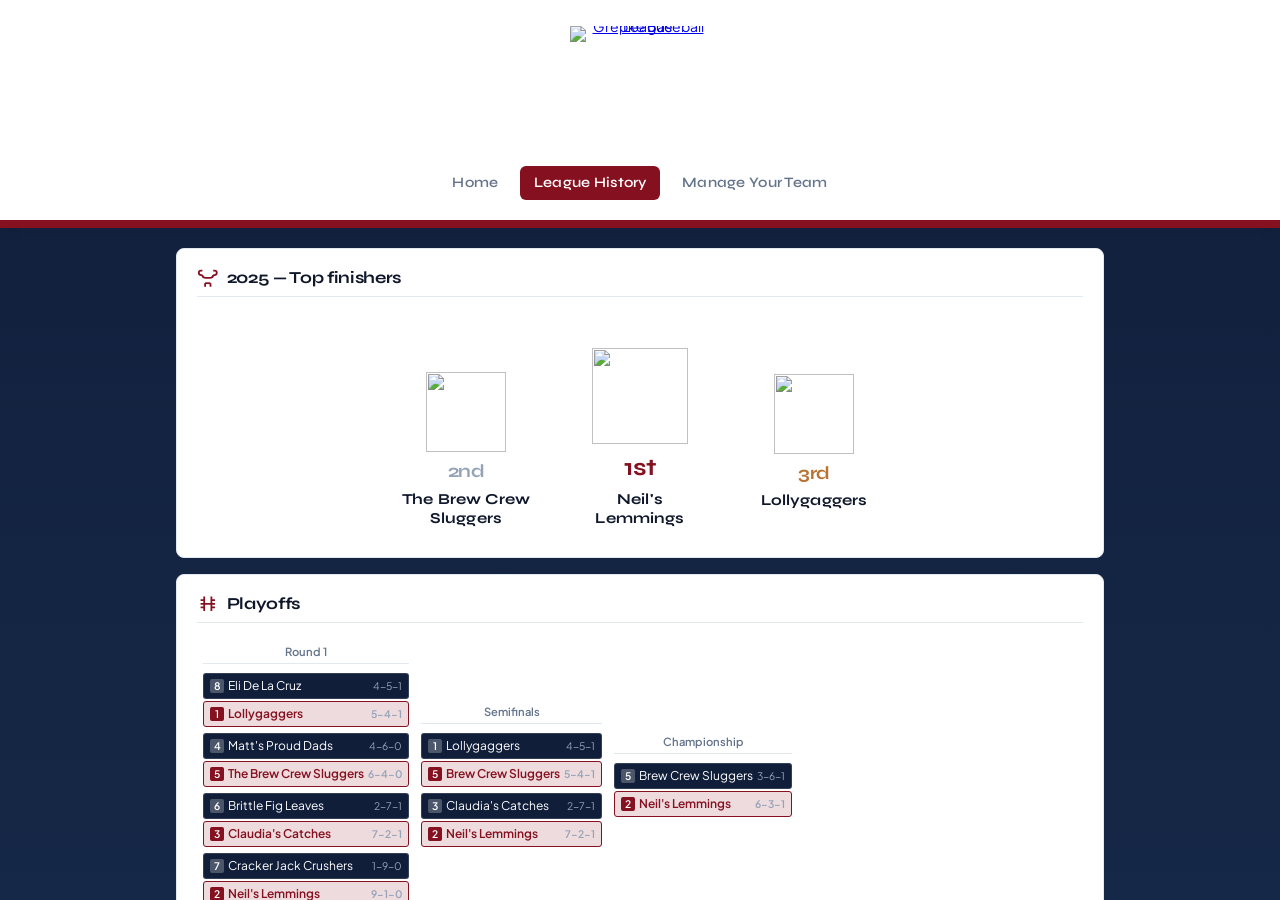
==== league-history.html @ 6f069b32 "Add files via upload" ====
<!DOCTYPE html>
<html lang="en">
<head>
  <meta charset="UTF-8" />
  <meta name="viewport" content="width=device-width, initial-scale=1.0" />
  <title>League History — Grepke Baseball League</title>
  <link rel="preconnect" href="https://fonts.googleapis.com" />
  <link rel="preconnect" href="https://fonts.gstatic.com" crossorigin />
  <link href="https://fonts.googleapis.com/css2?family=Syne:wght@400;500;600;700;800&family=Plus+Jakarta+Sans:ital,wght@0,400;0,500;0,600;0,700;1,400&display=swap" rel="stylesheet" />
  <link rel="stylesheet" href="styles.css" />
</head>
<body>
  <header class="site-header">
    <a href="index.html" class="site-header__logo">
      <img src="assets/logo.png" alt="Grepke Baseball League" width="160" height="160" />
    </a>
    <nav class="nav">
      <a href="index.html">Home</a>
      <a href="league-history.html" class="active">League History</a>
      <a href="https://www.espn.com/fantasy/baseball/" target="_blank" rel="noopener noreferrer" class="nav__manage">Manage Your Team</a>
    </nav>
  </header>

  <main>
    <section class="card podium-section">
      <h2 class="card__heading"><span class="card__icon" aria-hidden="true"><svg viewBox="0 0 24 24" fill="none" stroke="currentColor" stroke-width="2"><path d="M6 9H4.5a2.5 2.5 0 010-5H6M18 9h1.5a2.5 2.5 0 000-5H18"/><path d="M6 9a3 3 0 003 3h6a3 3 0 003-3M9 22v-4M15 22v-4"/><path d="M9 18h6"/></svg></span>2025 — Top finishers</h2>
      <div class="podium">
        <div class="podium-block second">
          <img src="assets/trophy_second.svg" alt="" class="podium-block__trophy" width="80" height="80" />
          <span class="place" aria-hidden="true">2nd</span>
          <span class="team-name">The Brew Crew Sluggers</span>
        </div>
        <div class="podium-block first">
          <img src="assets/trophy_first.svg" alt="" class="podium-block__trophy" width="80" height="80" />
          <span class="place" aria-hidden="true">1st</span>
          <span class="team-name">Neil's Lemmings</span>
        </div>
        <div class="podium-block third">
          <img src="assets/trophy_third.svg" alt="" class="podium-block__trophy" width="80" height="80" />
          <span class="place" aria-hidden="true">3rd</span>
          <span class="team-name">Lollygaggers</span>
        </div>
      </div>
    </section>

    <section class="card bracket-section">
      <h2 class="card__heading"><span class="card__icon" aria-hidden="true"><svg viewBox="0 0 24 24" fill="none" stroke="currentColor" stroke-width="2"><path d="M8 4v16M16 4v16M4 8h4M4 16h4M16 8h4M16 16h4"/><path d="M4 12h16"/></svg></span>Playoffs</h2>
      <div class="bracket-wrap bracket-wrap--unified">
        <div class="bracket bracket--unified bracket--main">
          <div class="bracket-round">
            <div class="bracket-round-title">Round 1</div>
            <div class="bracket-game"><div class="bracket-slot"><span class="seed">8</span><span class="name">Eli De La Cruz</span><span class="record">4-5-1</span></div><div class="bracket-slot winner"><span class="seed">1</span><span class="name">Lollygaggers</span><span class="record">5-4-1</span></div></div>
            <div class="bracket-game"><div class="bracket-slot"><span class="seed">4</span><span class="name">Matt's Proud Dads</span><span class="record">4-6-0</span></div><div class="bracket-slot winner"><span class="seed">5</span><span class="name">The Brew Crew Sluggers</span><span class="record">6-4-0</span></div></div>
            <div class="bracket-game"><div class="bracket-slot"><span class="seed">6</span><span class="name">Brittle Fig Leaves</span><span class="record">2-7-1</span></div><div class="bracket-slot winner"><span class="seed">3</span><span class="name">Claudia's Catches</span><span class="record">7-2-1</span></div></div>
            <div class="bracket-game"><div class="bracket-slot"><span class="seed">7</span><span class="name">Cracker Jack Crushers</span><span class="record">1-9-0</span></div><div class="bracket-slot winner"><span class="seed">2</span><span class="name">Neil's Lemmings</span><span class="record">9-1-0</span></div></div>
          </div>
          <div class="bracket-round">
            <div class="bracket-round-title">Semifinals</div>
            <div class="bracket-game"><div class="bracket-slot"><span class="seed">1</span><span class="name">Lollygaggers</span><span class="record">4-5-1</span></div><div class="bracket-slot winner"><span class="seed">5</span><span class="name">Brew Crew Sluggers</span><span class="record">5-4-1</span></div></div>
            <div class="bracket-game"><div class="bracket-slot"><span class="seed">3</span><span class="name">Claudia's Catches</span><span class="record">2-7-1</span></div><div class="bracket-slot winner"><span class="seed">2</span><span class="name">Neil's Lemmings</span><span class="record">7-2-1</span></div></div>
          </div>
          <div class="bracket-round">
            <div class="bracket-round-title">Championship</div>
            <div class="bracket-game"><div class="bracket-slot"><span class="seed">5</span><span class="name">Brew Crew Sluggers</span><span class="record">3-6-1</span></div><div class="bracket-slot winner"><span class="seed">2</span><span class="name">Neil's Lemmings</span><span class="record">6-3-1</span></div></div>
          </div>
        </div>
      </div>
      <h3 class="bracket-subtitle">Consolation bracket</h3>
      <div class="bracket-wrap bracket-wrap--unified bracket-wrap--consolation">
        <div class="bracket bracket--unified bracket--consolation">
          <div class="bracket-round bracket-round--consol">
            <div class="bracket-round-title">Consol. R2</div>
            <div class="bracket-game"><div class="bracket-slot"><span class="seed">6</span><span class="name">Brittle Fig Leaves</span><span class="record">4-6-0</span></div><div class="bracket-slot winner"><span class="seed">4</span><span class="name">Matt's Proud Dads</span><span class="record">6-4-0</span></div></div>
            <div class="bracket-game"><div class="bracket-slot"><span class="seed">8</span><span class="name">Eli De La Cruz</span><span class="record">3-6-1</span></div><div class="bracket-slot winner"><span class="seed">7</span><span class="name">Cracker Jack Crushers</span><span class="record">6-3-1</span></div></div>
          </div>
          <div class="bracket-round bracket-round--consol">
            <div class="bracket-round-title">Consol. R3</div>
            <div class="bracket-game"><div class="bracket-slot"><span class="seed">3</span><span class="name">Claudia's Catches</span><span class="record">3-6-1</span></div><div class="bracket-slot winner"><span class="seed">1</span><span class="name">Lollygaggers</span><span class="record">6-3-1</span></div></div>
            <div class="bracket-game"><div class="bracket-slot"><span class="seed">7</span><span class="name">Cracker Jack Crushers</span><span class="record">1-9-0</span></div><div class="bracket-slot winner"><span class="seed">4</span><span class="name">Matt's Proud Dads</span><span class="record">9-1-0</span></div></div>
            <div class="bracket-game"><div class="bracket-slot"><span class="seed">8</span><span class="name">Eli De La Cruz</span><span class="record">5-5-0</span></div><div class="bracket-slot"><span class="seed">6</span><span class="name">Brittle Fig Leaves</span><span class="record">5-5-0</span></div></div>
          </div>
        </div>
      </div>
    </section>

    <section class="card">
      <h2 class="card__heading"><span class="card__icon card__icon--secondary" aria-hidden="true"><svg viewBox="0 0 24 24" fill="none" stroke="currentColor" stroke-width="2"><path d="M14 2H6a2 2 0 00-2 2v16a2 2 0 002 2h12a2 2 0 002-2V8z"/><path d="M14 2v6h6M16 13H8M16 17H8M10 9H8"/></svg></span>2025 — Season stats</h2>
      <p class="section-title">(R, H, TB, HR, AVG, IP, W, SV, ERA, WHIP)</p>
      <table>
        <thead>
          <tr>
            <th>RK</th>
            <th>Team</th>
            <th>R</th>
            <th>H</th>
            <th>TB</th>
            <th>HR</th>
            <th>AVG</th>
            <th>IP</th>
            <th>W</th>
            <th>SV</th>
            <th>ERA</th>
            <th>WHIP</th>
          </tr>
        </thead>
        <tbody>
          <tr><td>1</td><td>Neil's Lemmings</td><td>845</td><td>240</td><td>818</td><td>162</td><td>0.2587</td><td>1187</td><td>84</td><td>91</td><td>3.118</td><td>1.141</td></tr>
          <tr><td>2</td><td>The Brew Crew Sluggers</td><td>872</td><td>254</td><td>856</td><td>209</td><td>0.2505</td><td>927</td><td>56</td><td>43</td><td>3.466</td><td>1.141</td></tr>
          <tr><td>3</td><td>Lollygaggers</td><td>865</td><td>244</td><td>851</td><td>142</td><td>0.2622</td><td>1270</td><td>85</td><td>80</td><td>3.367</td><td>1.183</td></tr>
          <tr><td>4</td><td>Claudia's Catches of the Day</td><td>820</td><td>250</td><td>812</td><td>102</td><td>0.2594</td><td>994</td><td>74</td><td>93</td><td>3.305</td><td>1.079</td></tr>
          <tr><td>5</td><td>Matt's Proud Dads</td><td>837</td><td>241</td><td>867</td><td>138</td><td>0.2583</td><td>1141</td><td>76</td><td>112</td><td>3.154</td><td>1.103</td></tr>
          <tr><td>6</td><td>The Cracker Jack Crushers</td><td>773</td><td>224</td><td>690</td><td>128</td><td>0.2527</td><td>721</td><td>51</td><td>29</td><td>3.841</td><td>1.257</td></tr>
          <tr><td>7</td><td>Brittle Fig Leaves</td><td>768</td><td>211</td><td>778</td><td>127</td><td>0.2463</td><td>1106</td><td>78</td><td>66</td><td>3.295</td><td>1.112</td></tr>
          <tr><td>8</td><td>Eli De La Cruz</td><td>807</td><td>221</td><td>725</td><td>122</td><td>0.2671</td><td>977</td><td>47</td><td>43</td><td>3.789</td><td>1.182</td></tr>
        </tbody>
      </table>
    </section>

    <section class="card">
      <h2 class="card__heading"><span class="card__icon card__icon--secondary" aria-hidden="true"><svg viewBox="0 0 24 24" fill="none" stroke="currentColor" stroke-width="2"><path d="M12 20V10M18 20V4M6 20v-4"/><line x1="12" y1="10" x2="12" y2="20"/><line x1="18" y1="4" x2="18" y2="20"/><line x1="6" y1="16" x2="6" y2="20"/></svg></span>2025 — Regular season</h2>
      <table>
        <thead>
          <tr>
            <th>RK</th>
            <th>Team</th>
            <th>W</th>
            <th>L</th>
            <th>T</th>
            <th>PCT</th>
          </tr>
        </thead>
        <tbody>
          <tr><td>1</td><td>Lollygaggers</td><td>86</td><td>44</td><td>10</td><td>0.65</td></tr>
          <tr><td>2</td><td>Neil's Lemmings</td><td>87</td><td>47</td><td>6</td><td>0.643</td></tr>
          <tr><td>3</td><td>Claudia's Catches of the Day</td><td>74</td><td>57</td><td>9</td><td>0.561</td></tr>
          <tr><td>4</td><td>Matt's Proud Dads</td><td>71</td><td>61</td><td>8</td><td>0.536</td></tr>
          <tr><td>5</td><td>The Brew Crew Sluggers</td><td>69</td><td>67</td><td>4</td><td>0.507</td></tr>
          <tr><td>6</td><td>Brittle Fig Leaves</td><td>66</td><td>71</td><td>3</td><td>0.482</td></tr>
          <tr><td>7</td><td>The Cracker Jack Crushers</td><td>45</td><td>94</td><td>1</td><td>0.325</td></tr>
          <tr><td>8</td><td>Eli De La Cruz</td><td>40</td><td>97</td><td>3</td><td>0.296</td></tr>
        </tbody>
      </table>
    </section>
  </main>
</body>
</html>
---- styles.css ----
/* Grepke Baseball League — bg #101e3a, header white, accent #851020 */
:root {
  --bg: #101e3a;
  --bg-subtle: #162847;
  --white: #ffffff;
  --accent: #851020;
  --accent-light: #a01828;
  --accent-soft: rgba(133, 16, 32, 0.15);
  --surface: #fff;
  --border: #e2e8f0;
  --text: #0f172a;
  --text-muted: #64748b;
  --text-on-dark: #e2e8f0;
  --text-muted-on-dark: #94a3b8;
  --consol: #64748b;
  --consol-soft: rgba(100, 116, 139, 0.08);
  --font-body: 'Plus Jakarta Sans', -apple-system, BlinkMacSystemFont, sans-serif;
  --font-display: 'Syne', sans-serif;
}

* {
  box-sizing: border-box;
}

body {
  margin: 0;
  font-family: var(--font-body);
  font-size: 14px;
  line-height: 1.5;
  background: var(--bg);
  color: var(--text);
  min-height: 100vh;
  background-image:
    radial-gradient(ellipse 80% 50% at 50% -20%, rgba(133, 16, 32, 0.08) 0%, transparent 50%),
    linear-gradient(180deg, var(--bg) 0%, var(--bg-subtle) 100%);
}


.site-header {
  background: var(--white);
  border-bottom: 8px solid var(--accent);
  padding: 1rem 1.25rem 1.25rem;
  text-align: center;
  position: relative;
  box-shadow: 0 2px 12px rgba(0, 0, 0, 0.08);
}

@media (min-width: 768px) {
  .site-header {
    position: sticky;
    top: 0;
    z-index: 50;
  }
}

.site-header__logo {
  display: inline-block;
  line-height: 0;
  margin-bottom: 0.5rem;
}
.site-header__logo img {
  display: block;
  width: 140px;
  height: auto;
  max-height: 120px;
  object-fit: contain;
}

.site-header .tagline {
  margin: 0.25rem 0 0;
  font-size: 0.85rem;
  color: var(--text-muted);
  font-weight: 400;
  letter-spacing: 0.02em;
}

.nav {
  display: flex;
  justify-content: center;
  gap: 0.5rem;
  margin-top: 0.75rem;
}

.nav a {
  color: var(--text-muted);
  text-decoration: none;
  font-family: var(--font-display);
  font-weight: 600;
  font-size: 0.9rem;
  letter-spacing: 0.02em;
  padding: 0.4rem 0.85rem;
  border-radius: 6px;
  transition: color 0.15s, background 0.15s;
}

.nav a:hover {
  color: var(--text);
  background: var(--border);
}

.nav a.active {
  color: var(--white);
  background: var(--accent);
}

/* Polls page: layout with left sidebar */
.polls-layout {
  display: flex;
  min-height: calc(100vh - 120px);
}

@media (min-width: 768px) {
  body {
    display: flex;
    flex-direction: column;
    height: 100vh;
  }
  body > main {
    flex: 1;
    min-height: 0;
    overflow-y: auto;
  }
  .polls-layout {
    flex: 1;
    min-height: 0;
    overflow: hidden;
  }
  .sidebar {
    width: 240px;
    flex-shrink: 0;
    display: flex;
    flex-direction: column;
    min-height: 0;
    overflow-y: auto;
  }
  .main-content--with-sidebar {
    flex: 1;
    min-height: 0;
    overflow-y: auto;
  }
}
.sidebar {
  width: 240px;
  flex-shrink: 0;
  background: var(--bg-subtle);
  border-right: 1px solid rgba(255, 255, 255, 0.1);
  padding: 1rem 0.75rem;
}
.sidebar__title {
  font-family: var(--font-display);
  font-size: 0.85rem;
  font-weight: 700;
  color: var(--white);
  margin: 0 0 0.75rem;
  padding: 0 0.5rem;
  letter-spacing: 0.02em;
}
.sidebar__teams {
  list-style: none;
  padding: 0;
  margin: 0 0 1rem;
}
.sidebar__teams li {
  padding: 0.4rem 0.5rem;
  border-radius: 4px;
  margin-bottom: 0.2rem;
}
.sidebar__teams li:hover {
  background: rgba(255, 255, 255, 0.06);
}
.sidebar__team-name-wrap {
  display: inline-flex;
  align-items: center;
  gap: 0.35rem;
}
.sidebar__team-name {
  font-size: 0.8rem;
  font-weight: 600;
  color: var(--white);
  line-height: 1.3;
}
.sidebar__team-medal {
  font-size: 1rem;
  line-height: 1;
  flex-shrink: 0;
}
.sidebar__team-new {
  font-size: 1rem;
  line-height: 1;
  flex-shrink: 0;
}
.sidebar__team-manager {
  display: block;
  font-size: 0.7rem;
  color: var(--text-muted-on-dark);
  margin-top: 0.15rem;
}
.main-content--with-sidebar {
  flex: 1;
  max-width: none;
  margin: 0;
  min-width: 0;
}

main {
  max-width: 960px;
  margin: 0 auto;
  padding: 1.25rem 1rem;
  width: 100%;
}

.card {
  background: var(--surface);
  border: 1px solid var(--border);
  border-radius: 8px;
  padding: 1rem 1.25rem;
  margin-bottom: 1rem;
}

.card {
  position: relative;
}
.card::before {
  display: none;
}

.card--feature::before {
  display: none;
}

.card__accent {
  position: absolute;
  top: 0;
  left: 0;
  width: 4px;
  height: 100%;
  border-radius: 8px 0 0 8px;
  background: linear-gradient(180deg, var(--accent) 0%, transparent 60%);
  opacity: 0.9;
}

.card__heading {
  display: inline-flex;
  align-items: center;
  gap: 0.5rem;
  margin: 0 0 0.75rem;
  font-family: var(--font-display);
  font-size: 1.05rem;
  font-weight: 700;
  letter-spacing: -0.02em;
  color: var(--text);
  padding-bottom: 0.35rem;
  border-bottom: 1px solid var(--border);
  width: 100%;
}

.card__icon {
  display: inline-flex;
  align-items: center;
  justify-content: center;
  width: 1.35rem;
  height: 1.35rem;
  color: var(--accent);
  flex-shrink: 0;
}
.card__icon svg {
  width: 100%;
  height: 100%;
}
.card__icon--secondary {
  color: var(--text-muted);
  opacity: 0.85;
}

h2:not(.card__heading):not(.sidebar__title) {
  margin: 0 0 0.75rem;
  font-size: 1rem;
  font-weight: 600;
  color: var(--text);
  padding-bottom: 0.35rem;
  border-bottom: 1px solid var(--border);
}

/* Poll */
.poll-question {
  font-size: 0.9rem;
  margin-bottom: 0.75rem;
  color: var(--text);
}

.poll-team-row {
  margin-bottom: 0.6rem;
}

.poll-team-row label {
  display: block;
  font-weight: 500;
  font-size: 0.8rem;
  margin-bottom: 0.2rem;
  color: var(--text-muted);
}

.poll-team-row select {
  width: 100%;
  max-width: 280px;
  padding: 0.45rem 0.6rem;
  font: inherit;
  font-size: 0.875rem;
  border: 1px solid var(--border);
  border-radius: 6px;
  background: var(--surface);
  color: var(--text);
}

.poll-team-row select:focus {
  outline: none;
  border-color: var(--accent);
  box-shadow: 0 0 0 2px var(--accent-soft);
}

.poll-team-hint {
  font-size: 0.8rem;
  color: var(--text-muted);
  margin: 0 0 0.5rem;
}

.poll-options {
  list-style: none;
  padding: 0;
  margin: 0 0 0.75rem;
}

.poll-options li {
  margin-bottom: 0.35rem;
}

.poll-options label {
  display: flex;
  align-items: center;
  gap: 0.5rem;
  padding: 0.5rem 0.65rem;
  border: 1px solid var(--border);
  border-radius: 6px;
  cursor: pointer;
  transition: border-color 0.15s, background 0.15s;
}

.poll-options label:hover {
  background: var(--accent-soft);
}

.poll-options input[type="radio"] {
  width: 1rem;
  height: 1rem;
  accent-color: var(--accent);
}

.poll-options input:checked + span {
  font-weight: 500;
  color: var(--text);
}

.poll-submit {
  background: var(--accent);
  color: var(--white);
  border: none;
  padding: 0.5rem 1rem;
  font-size: 0.875rem;
  font-weight: 600;
  border-radius: 6px;
  cursor: pointer;
}

.poll-submit:hover {
  background: var(--accent-light);
}

.poll-thanks {
  color: var(--text);
  font-weight: 600;
  font-size: 0.9rem;
  margin-bottom: 0.35rem;
}

.poll-results-container {
  margin-top: 1.25rem;
}

.poll-results {
  list-style: none;
  padding: 0;
  margin: 0;
}

.poll-results li {
  margin-bottom: 0.5rem;
  padding-bottom: 0.35rem;
  border-bottom: 1px solid var(--border);
}

.poll-results li:last-child {
  border-bottom: none;
  margin-bottom: 0;
}

.poll-result-row {
  display: flex;
  justify-content: space-between;
  align-items: center;
  flex-wrap: wrap;
  gap: 0.25rem;
}

.poll-bar {
  height: 6px;
  background: var(--accent);
  border-radius: 3px;
  margin-top: 4px;
  max-width: 100%;
  transition: width 0.3s ease;
}

.poll-who-voted {
  margin: 0.2rem 0 0;
  font-size: 0.75rem;
  color: var(--text-muted);
}

.poll-history-item {
  position: relative;
  background: var(--bg);
  border: 1px solid rgba(255, 255, 255, 0.15);
  border-radius: 6px;
  padding: 0.75rem 1rem;
  margin-bottom: 0.6rem;
  color: var(--white);
}

.poll-history-item h3 {
  margin: 0 0 0.4rem;
  padding-right: 4rem;
  font-size: 0.9rem;
  font-weight: 600;
  color: var(--white);
}

.poll-history-item__delete {
  position: absolute;
  top: 0.75rem;
  right: 1rem;
  padding: 0.25rem 0.5rem;
  font-size: 0.7rem;
  font-weight: 500;
  border-radius: 4px;
  cursor: pointer;
  border: 1px solid rgba(255, 255, 255, 0.3);
  background: transparent;
  color: var(--text-muted-on-dark);
}
.poll-history-item__delete:hover {
  border-color: var(--accent);
  color: var(--accent);
}

.poll-history-item .poll-who-voted {
  color: var(--text-muted-on-dark);
}

.empty-history {
  color: var(--text-muted);
  font-size: 0.875rem;
  padding: 0.5rem 0;
}

/* Multiple live polls */
.poll-block {
  margin-bottom: 1.25rem;
  padding-bottom: 1.25rem;
  border-bottom: 1px solid var(--border);
}
.poll-block:last-child {
  border-bottom: none;
  margin-bottom: 0;
  padding-bottom: 0;
}

.poll-block__commissioner {
  display: flex;
  align-items: center;
  gap: 0.5rem;
  margin-bottom: 0.5rem;
}
.poll-block__commissioner-label {
  font-size: 0.75rem;
  font-weight: 600;
  color: var(--text-muted);
  text-transform: uppercase;
  letter-spacing: 0.03em;
}
.poll-block__action {
  padding: 0.3rem 0.6rem;
  font-size: 0.75rem;
  font-weight: 500;
  border-radius: 6px;
  cursor: pointer;
  border: 1px solid var(--border);
  background: var(--surface);
  color: var(--text-muted);
}
.poll-block__action:hover {
  color: var(--text);
  background: var(--border);
}
.poll-block__action--delete:hover {
  border-color: var(--accent);
  color: var(--accent);
}

/* Create poll (commissioner) */
.create-poll-panel {
  margin-top: 1rem;
  padding-top: 1rem;
  border-top: 1px solid var(--border);
}
.create-poll-panel__title {
  font-size: 0.95rem;
  font-weight: 600;
  margin: 0 0 0.75rem;
  color: var(--text);
}
.create-poll-field {
  margin-bottom: 0.75rem;
}
.create-poll-field label {
  display: block;
  font-weight: 500;
  font-size: 0.8rem;
  margin-bottom: 0.2rem;
  color: var(--text-muted);
}
.create-poll-field input {
  width: 100%;
  max-width: 400px;
  padding: 0.45rem 0.6rem;
  font: inherit;
  font-size: 0.875rem;
  border: 1px solid var(--border);
  border-radius: 6px;
  background: var(--surface);
  color: var(--text);
}
.create-poll-options {
  margin-bottom: 0.75rem;
}
.create-poll-options > label {
  display: block;
  font-weight: 500;
  font-size: 0.8rem;
  margin-bottom: 0.35rem;
  color: var(--text-muted);
}
.create-poll-options input[type="text"] {
  display: block;
  width: 100%;
  max-width: 400px;
  padding: 0.4rem 0.6rem;
  font: inherit;
  font-size: 0.875rem;
  border: 1px solid var(--border);
  border-radius: 6px;
  margin-bottom: 0.35rem;
  background: var(--surface);
  color: var(--text);
}
.create-poll-options input[type="text"]::placeholder {
  color: var(--text-muted);
}

/* Password modal */
.modal {
  position: fixed;
  inset: 0;
  z-index: 100;
  display: flex;
  align-items: center;
  justify-content: center;
  padding: 1rem;
}
.modal[hidden] {
  display: none;
}
.modal__backdrop {
  position: absolute;
  inset: 0;
  background: rgba(0, 0, 0, 0.5);
}
.modal__content {
  position: relative;
  background: var(--surface);
  border-radius: 8px;
  padding: 1.25rem 1.5rem;
  max-width: 360px;
  width: 100%;
  box-shadow: 0 8px 24px rgba(0, 0, 0, 0.2);
}
.modal__title {
  margin: 0 0 0.35rem;
  font-size: 1rem;
  font-weight: 600;
  color: var(--text);
}
.modal__text {
  margin: 0 0 0.75rem;
  font-size: 0.875rem;
  color: var(--text-muted);
}
.modal__content input[type="password"] {
  width: 100%;
  padding: 0.5rem 0.6rem;
  font: inherit;
  font-size: 0.875rem;
  border: 1px solid var(--border);
  border-radius: 6px;
  margin-bottom: 0.5rem;
  background: var(--surface);
  color: var(--text);
}
.modal__error {
  color: var(--accent);
  font-size: 0.8rem;
  margin: 0 0 0.5rem;
}
.modal__actions {
  display: flex;
  gap: 0.5rem;
  margin-top: 0.75rem;
}
.modal__btn {
  padding: 0.45rem 1rem;
  font-size: 0.875rem;
  font-weight: 500;
  border-radius: 6px;
  cursor: pointer;
  border: 1px solid var(--border);
  background: var(--surface);
  color: var(--text);
}
.modal__btn--primary {
  background: var(--accent);
  color: var(--white);
  border-color: var(--accent);
}
.modal__btn--primary:hover {
  background: var(--accent-light);
  border-color: var(--accent-light);
}
.modal__btn--secondary:hover {
  background: var(--border);
}

/* Podium — 2025 top finishers */
.podium-section {
  margin-bottom: 1rem;
}
.podium-section .card__heading {
  margin-bottom: 0.5rem;
}

.podium {
  display: flex;
  align-items: flex-end;
  justify-content: center;
  gap: 1.5rem;
  margin: 0.25rem 0;
  min-height: 220px;
  padding: 0.25rem 0;
}

.podium-block {
  flex: 0 0 150px;
  display: flex;
  flex-direction: column;
  align-items: center;
  justify-content: flex-end;
  padding: 0.35rem;
  border-radius: 10px;
  transition: transform 0.2s ease;
}
.podium-block.first {
  min-height: 220px;
}
.podium-block.second {
  min-height: 176px;
}
.podium-block.third {
  min-height: 132px;
}
.podium-block:hover {
  transform: translateY(-2px);
}

.podium-block__trophy {
  width: 80px;
  height: 80px;
  object-fit: contain;
  margin-bottom: 0.35rem;
  display: block;
}
.podium-block.first .podium-block__trophy {
  width: 96px;
  height: 96px;
}

.podium-block .place {
  font-family: var(--font-display);
  font-size: 1.15rem;
  font-weight: 700;
  letter-spacing: -0.02em;
  margin-bottom: 0.25rem;
  display: flex;
  align-items: center;
  justify-content: center;
  gap: 0.25rem;
}

.podium-block.first .place {
  font-size: 1.5rem;
  color: var(--accent);
}
.podium-block.second .place {
  color: #94a3b8;
}
.podium-block.third .place {
  color: #b87333;
}

.podium-block .team-name {
  font-family: var(--font-display);
  font-weight: 700;
  font-size: 0.95rem;
  letter-spacing: 0.01em;
  text-align: center;
  line-height: 1.25;
  margin-bottom: 0;
  min-height: 2.4em;
  max-width: 100%;
  color: var(--text);
}

.section-title {
  font-size: 0.8rem;
  color: var(--text-muted);
  margin: 0 0 0.4rem;
}

/* Tables — compact */
table {
  width: 100%;
  border-collapse: collapse;
  font-size: 0.8rem;
}

th, td {
  padding: 0.35rem 0.5rem;
  text-align: left;
  border-bottom: 1px solid var(--border);
}

th {
  background: var(--accent);
  color: var(--white);
  font-weight: 600;
  font-size: 0.75rem;
}

tr:hover {
  background: var(--accent-soft);
}

/* Unified bracket — single row, smaller */
.bracket-section {
  overflow: hidden;
}

.bracket-wrap--unified {
  overflow-x: auto;
  padding: 0.5rem 0;
  margin: 0;
}

.bracket--unified {
  display: flex;
  align-items: stretch;
  gap: 0;
  min-width: min-content;
  font-size: 0.75rem;
}

.bracket--unified .bracket-round {
  display: flex;
  flex-direction: column;
  justify-content: center;
  min-width: 118px;
  padding: 0 6px;
}

.bracket--unified .bracket-round-title {
  font-size: 0.7rem;
  font-weight: 600;
  color: var(--text-muted);
  text-align: center;
  margin-bottom: 0.35rem;
  padding-bottom: 0.2rem;
  border-bottom: 1px solid var(--border);
}

.bracket--unified .bracket-round--consol .bracket-round-title {
  color: var(--consol);
}

.bracket--unified .bracket-game {
  display: flex;
  flex-direction: column;
  margin: 2px 0;
  min-height: 36px;
}

.bracket--unified .bracket-slot {
  display: flex;
  align-items: center;
  gap: 4px;
  padding: 3px 6px;
  min-height: 20px;
  background: var(--bg);
  border: 1px solid rgba(255, 255, 255, 0.15);
  border-radius: 3px;
  margin: 1px 0;
  color: var(--white);
}

.bracket--unified .bracket-slot.winner {
  background: var(--accent-soft);
  border-color: var(--accent);
  font-weight: 600;
  color: var(--accent);
}

.bracket--unified .bracket-round--consol .bracket-slot.winner {
  background: var(--consol-soft);
  border-color: var(--consol);
  color: var(--consol);
}

.bracket--unified .bracket-slot .seed {
  flex-shrink: 0;
  width: 14px;
  height: 14px;
  display: inline-flex;
  align-items: center;
  justify-content: center;
  background: rgba(255, 255, 255, 0.25);
  color: var(--white);
  border-radius: 2px;
  font-size: 0.65rem;
  font-weight: 600;
}

.bracket--unified .bracket-slot.winner .seed {
  background: var(--accent);
  color: var(--white);
}

.bracket--unified .bracket-round--consol .bracket-slot.winner .seed {
  background: var(--consol);
  color: var(--white);
}

.bracket--unified .bracket-slot .name {
  flex: 1;
  min-width: 0;
  white-space: nowrap;
  overflow: hidden;
  text-overflow: ellipsis;
}

.bracket--unified .bracket-slot .record {
  flex-shrink: 0;
  font-size: 0.65rem;
  color: var(--text-muted-on-dark);
}

/* Round heights so bracket fits in view */
.bracket--main .bracket-round:first-child {
  min-height: 168px;
}
.bracket--main .bracket-round:nth-child(2) {
  min-height: 88px;
}
.bracket--main .bracket-round:nth-child(3) {
  min-height: 44px;
}

.bracket-subtitle {
  font-family: var(--font-display);
  font-size: 0.9rem;
  font-weight: 600;
  color: var(--text-muted);
  margin: 1rem 0 0.4rem;
}

.bracket-wrap--consolation {
  margin-top: 0;
}

.bracket--consolation .bracket-round--consol:first-child {
  min-height: 80px;
}
.bracket--consolation .bracket-round--consol:nth-child(2) {
  min-height: 128px;
}

@media (max-width: 700px) {
  .bracket--unified .bracket-slot .record {
    display: none;
  }
  .bracket--unified .bracket-round {
    min-width: 96px;
  }
}

@media (max-width: 900px) {
  .polls-layout {
    flex-direction: column;
  }
  .sidebar {
    width: 100%;
    border-right: none;
    border-bottom: 1px solid rgba(255, 255, 255, 0.1);
    display: flex;
    flex-wrap: wrap;
    align-items: center;
    gap: 0.75rem 1.5rem;
    padding: 1rem;
  }
  .sidebar__title {
    width: 100%;
    margin-bottom: 0;
  }
  .sidebar__teams {
    display: flex;
    flex-wrap: wrap;
    gap: 0.5rem 1rem;
    margin-bottom: 0;
  }
  .sidebar__teams li {
    margin-bottom: 0;
  }
}

@media (max-width: 600px) {
  .podium-block {
    flex: 0 0 80px;
  }
  .podium-block .team-name {
    font-size: 0.7rem;
  }
}
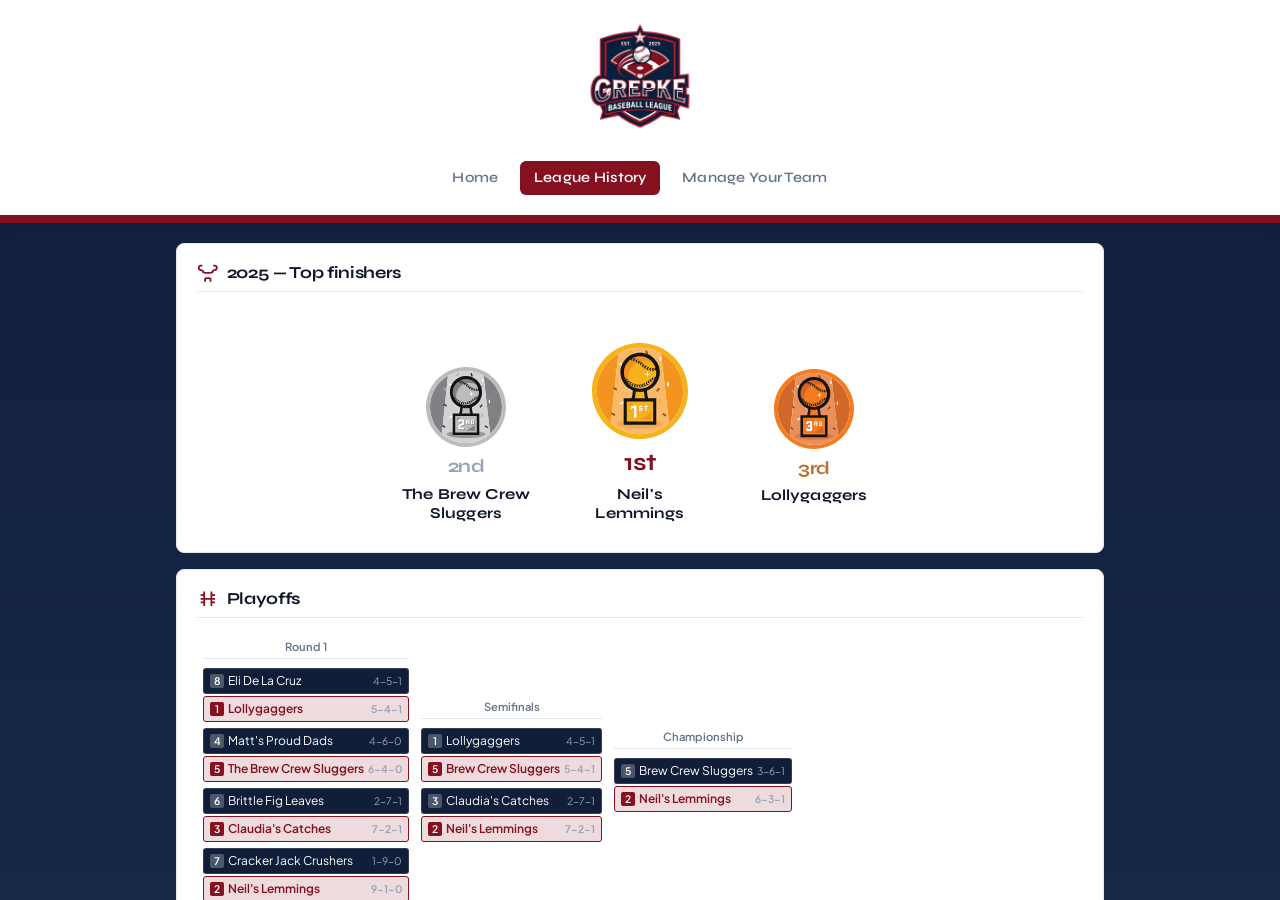
==== commit c2423e93: "Update league-history.html" ====
--- a/league-history.html
+++ b/league-history.html
@@ -3,6 +3,7 @@
 <head>
   <meta charset="UTF-8" />
   <meta name="viewport" content="width=device-width, initial-scale=1.0" />
+  <link rel="icon" href="assets/logo.png" type="image/png" />
   <title>League History — Grepke Baseball League</title>
   <link rel="preconnect" href="https://fonts.googleapis.com" />
   <link rel="preconnect" href="https://fonts.gstatic.com" crossorigin />
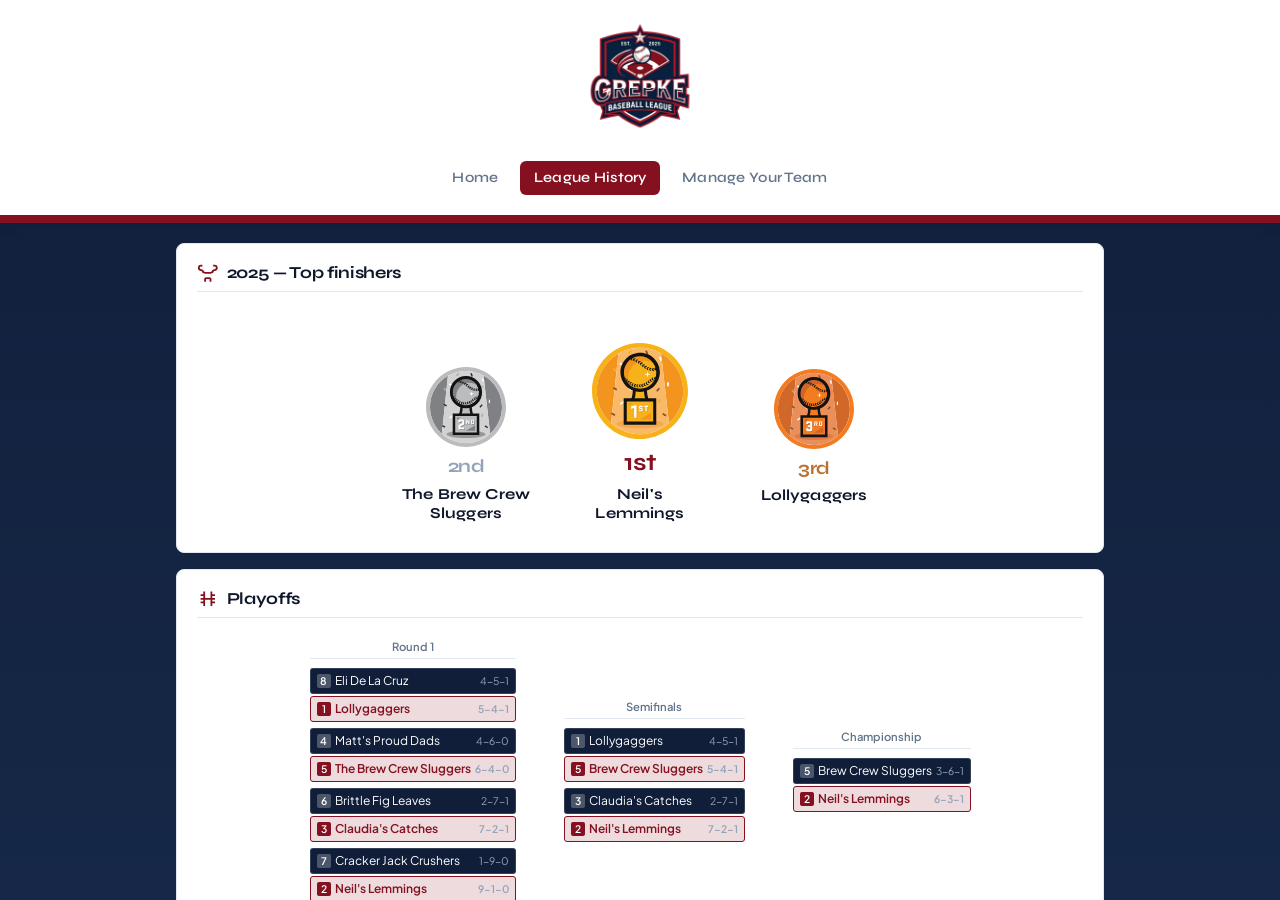
==== commit 7dcabb4b: "Update league-history.html" ====
--- a/league-history.html
+++ b/league-history.html
@@ -4,6 +4,11 @@
   <meta charset="UTF-8" />
   <meta name="viewport" content="width=device-width, initial-scale=1.0" />
   <link rel="icon" href="assets/logo.png" type="image/png" />
+  <meta property="og:image" content="assets/logo.png" />
+  <meta property="og:image:width" content="160" />
+  <meta property="og:image:height" content="160" />
+  <meta name="twitter:card" content="summary" />
+  <meta name="twitter:image" content="assets/logo.png" />
   <title>League History — Grepke Baseball League</title>
   <link rel="preconnect" href="https://fonts.googleapis.com" />
   <link rel="preconnect" href="https://fonts.gstatic.com" crossorigin />
@@ -66,7 +71,6 @@
           </div>
         </div>
       </div>
-      <h3 class="bracket-subtitle">Consolation bracket</h3>
       <div class="bracket-wrap bracket-wrap--unified bracket-wrap--consolation">
         <div class="bracket bracket--unified bracket--consolation">
           <div class="bracket-round bracket-round--consol">
@@ -145,3 +149,4 @@
   </main>
 </body>
 </html>
+
--- a/styles.css
+++ b/styles.css
@@ -780,18 +780,24 @@
 /* Unified bracket — single row, smaller */
 .bracket-section {
   overflow: hidden;
+  display: flex;
+  flex-direction: column;
+  align-items: center;
 }
 
 .bracket-wrap--unified {
   overflow-x: auto;
   padding: 0.5rem 0;
   margin: 0;
+  width: 100%;
+  display: flex;
+  justify-content: center;
 }
 
 .bracket--unified {
   display: flex;
   align-items: stretch;
-  gap: 0;
+  gap: 1.5rem;
   min-width: min-content;
   font-size: 0.75rem;
 }
@@ -801,7 +807,7 @@
   flex-direction: column;
   justify-content: center;
   min-width: 118px;
-  padding: 0 6px;
+  padding: 0 0.75rem;
 }
 
 .bracket--unified .bracket-round-title {
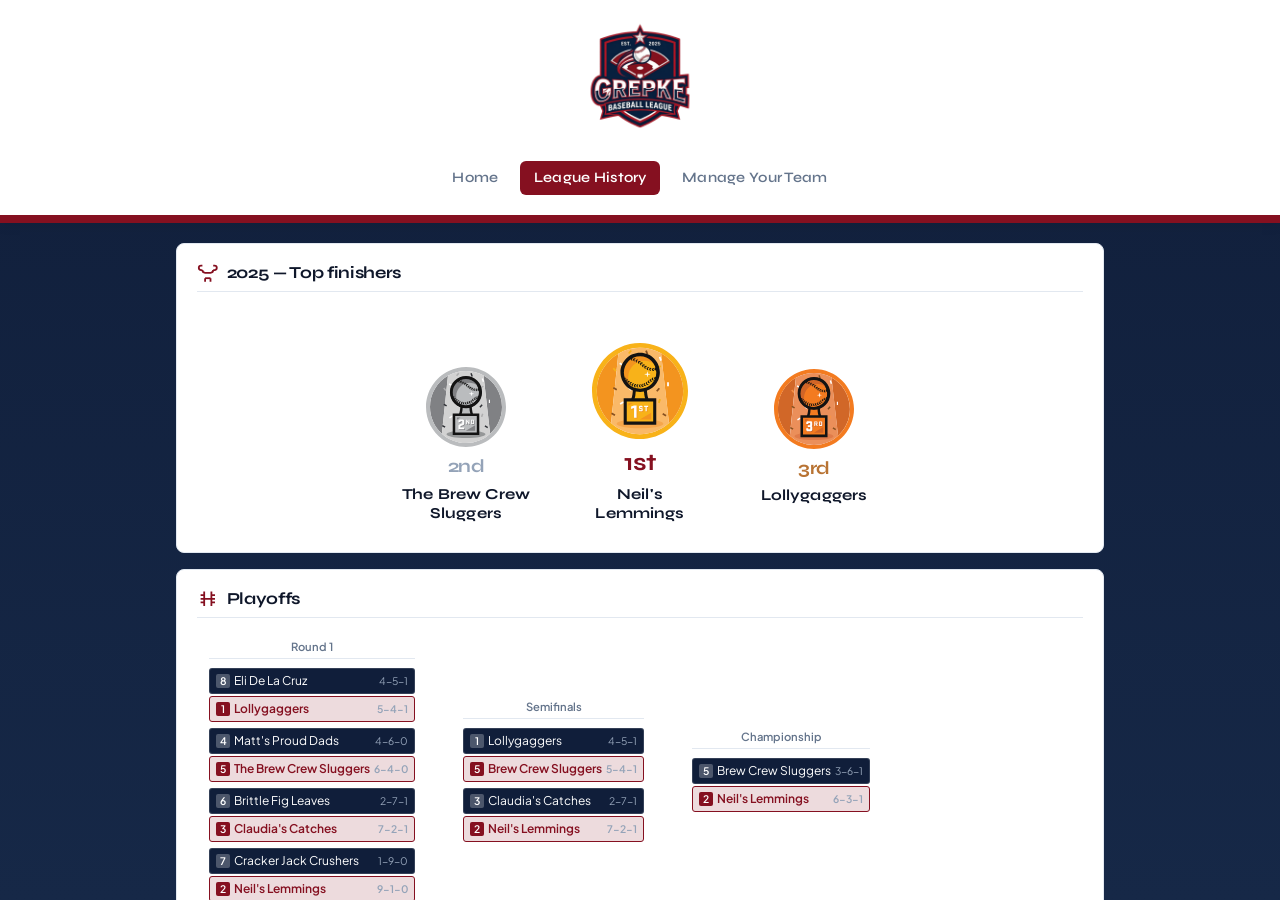
==== commit 49651ff6: "Update league-history.html" ====
--- a/league-history.html
+++ b/league-history.html
@@ -91,7 +91,8 @@
     <section class="card">
       <h2 class="card__heading"><span class="card__icon card__icon--secondary" aria-hidden="true"><svg viewBox="0 0 24 24" fill="none" stroke="currentColor" stroke-width="2"><path d="M14 2H6a2 2 0 00-2 2v16a2 2 0 002 2h12a2 2 0 002-2V8z"/><path d="M14 2v6h6M16 13H8M16 17H8M10 9H8"/></svg></span>2025 — Season stats</h2>
       <p class="section-title">(R, H, TB, HR, AVG, IP, W, SV, ERA, WHIP)</p>
-      <table>
+      <div class="table-scroll">
+        <table>
         <thead>
           <tr>
             <th>RK</th>
@@ -118,11 +119,13 @@
           <tr><td>7</td><td>Brittle Fig Leaves</td><td>768</td><td>211</td><td>778</td><td>127</td><td>0.2463</td><td>1106</td><td>78</td><td>66</td><td>3.295</td><td>1.112</td></tr>
           <tr><td>8</td><td>Eli De La Cruz</td><td>807</td><td>221</td><td>725</td><td>122</td><td>0.2671</td><td>977</td><td>47</td><td>43</td><td>3.789</td><td>1.182</td></tr>
         </tbody>
-      </table>
+        </table>
+      </div>
     </section>
 
     <section class="card">
       <h2 class="card__heading"><span class="card__icon card__icon--secondary" aria-hidden="true"><svg viewBox="0 0 24 24" fill="none" stroke="currentColor" stroke-width="2"><path d="M12 20V10M18 20V4M6 20v-4"/><line x1="12" y1="10" x2="12" y2="20"/><line x1="18" y1="4" x2="18" y2="20"/><line x1="6" y1="16" x2="6" y2="20"/></svg></span>2025 — Regular season</h2>
+      <div class="table-scroll">
       <table>
         <thead>
           <tr>
@@ -145,8 +148,14 @@
           <tr><td>8</td><td>Eli De La Cruz</td><td>40</td><td>97</td><td>3</td><td>0.296</td></tr>
         </tbody>
       </table>
+      </div>
     </section>
   </main>
+  <script>
+    document.addEventListener('DOMContentLoaded', function () {
+      document.querySelectorAll('.table-scroll').forEach(function (el) { el.scrollLeft = 0; });
+      document.querySelectorAll('.bracket-wrap--unified').forEach(function (el) { el.scrollLeft = 0; });
+    });
+  </script>
 </body>
 </html>
-
--- a/styles.css
+++ b/styles.css
@@ -36,6 +36,7 @@
 }
 
 
+
 .site-header {
   background: var(--white);
   border-bottom: 8px solid var(--accent);
@@ -777,21 +778,45 @@
   background: var(--accent-soft);
 }
 
+.table-scroll {
+  overflow-x: auto;
+  -webkit-overflow-scrolling: touch;
+  margin: 0 -0.25rem;
+  direction: ltr;
+}
+.table-scroll table {
+  min-width: max-content;
+}
+
+@media (min-width: 768px) {
+  .table-scroll {
+    margin: 0;
+  }
+  .table-scroll table {
+    min-width: 0;
+    width: 100%;
+  }
+}
+
 /* Unified bracket — single row, smaller */
 .bracket-section {
-  overflow: hidden;
+  overflow-x: visible;
+  overflow-y: hidden;
   display: flex;
   flex-direction: column;
-  align-items: center;
+  align-items: stretch;
 }
 
 .bracket-wrap--unified {
   overflow-x: auto;
+  -webkit-overflow-scrolling: touch;
   padding: 0.5rem 0;
   margin: 0;
   width: 100%;
-  display: flex;
-  justify-content: center;
+  max-width: 100%;
+  display: flex;
+  justify-content: flex-start;
+  direction: ltr;
 }
 
 .bracket--unified {
